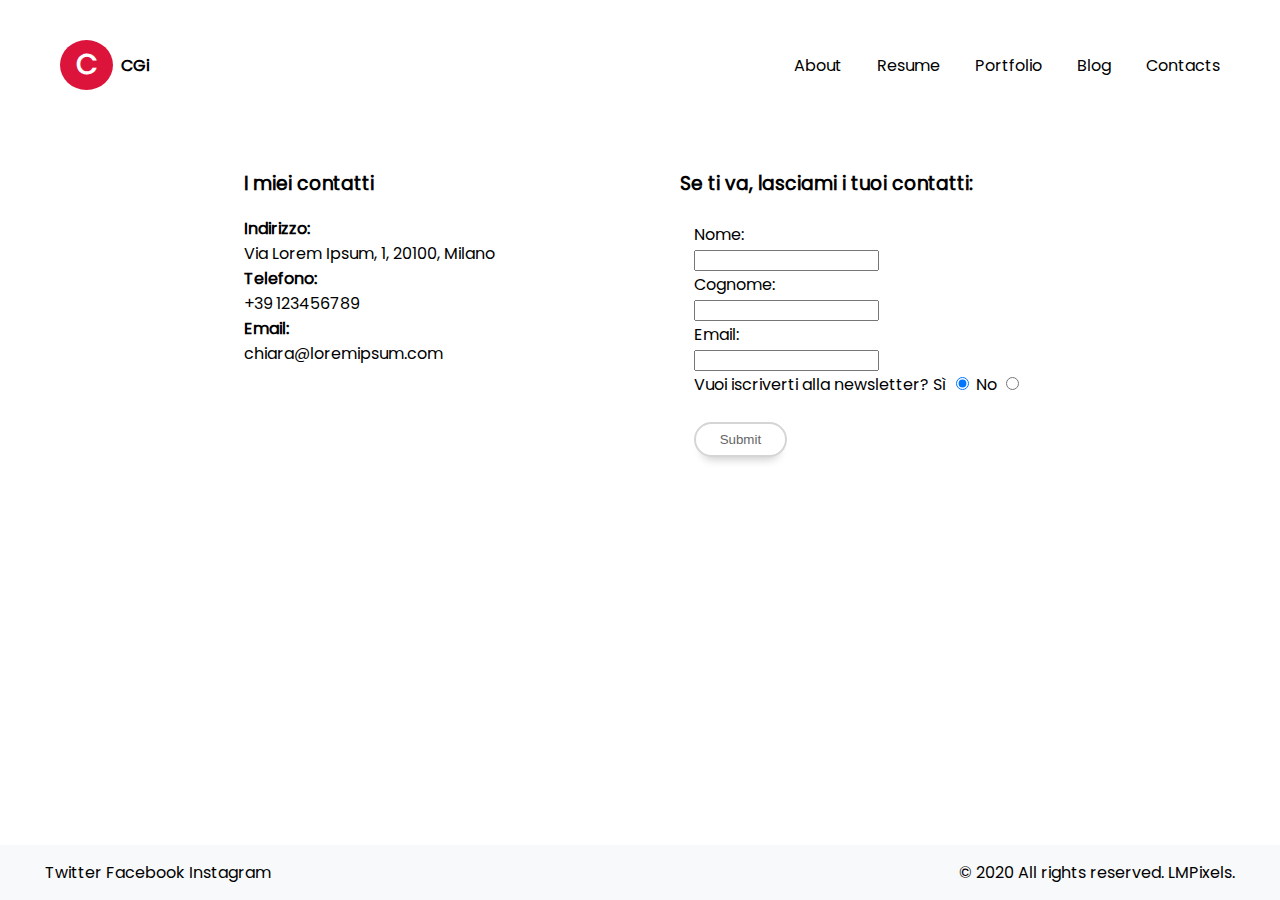
==== contacts.html @ 01b7e12b "final version (exam)" ====
<!DOCTYPE html>
<html>
    <head>
        <meta name="viewport" content="width=device-width, initial-scale=1.0" />
        <meta charset="UTF-8" />
        <link rel="stylesheet" href="styles-contacts.css"/>
        <script src="js-contacts.js"defer></script>
    </head>
    <body>
        <div class="page-container">
            <header>
              <div class="header-left-side">
                <div class="logo">C</div>
                <h4>CGi</h4>
              </div>
              <div class="header-right-side">
                <nav>
                  <div class="about-item">About</div>
                  <div>Resume</div>
                  <div>Portfolio</div>
                  <div>Blog</div>
                  <div><a href="#" id="openModalContacts">Contacts</a></div>
                </nav>
              </div>
            </header>
            <div class="modalContacts">
                <div class="modal-content-contacts">
                  <span id="closeModalContacts">&times; Close</span>
                  <p>Perché mi clicchi? Sei già su Contacts! Chiudi va...</p>
                </div>
            </div>
            <main class="main-contacts">
              <div class="my-contacts">
                  <h3>I miei contatti</h3>
                  <h4>Indirizzo:</h4>
                  <p>Via Lorem Ipsum, 1, 20100, Milano</p>
                  <h4>Telefono:</h4>
                  <p>+39 123456789</p>
                  <h4>Email:</h4>
                  <p><a href="mailto:chiara@loremipsum.com">chiara@loremipsum.com</a></p>

              </div>
              <div class="visitor-contacts">
                <h3>Se ti va, lasciami i tuoi contatti:</h3>
                <form>
                  <fieldset>
                    <label for="nome">Nome:</label><br>
                    <input type="text" id="nome" name="nome" required><br>
                    <label for="cognome">Cognome:</label><br>
                    <input type="text" id="cognome" name="cognome" required><br>
                    <label for="email">Email:</label><br>
                    <input type="email" id="email" name="email" required> <br>
                    <label for="newsletter"> Vuoi iscriverti alla newsletter? </label>
                    <label for="yes-newsletter">Sì</label>
                    <input type="radio" id="yes-newsletter" name="newsletter" value="yes-newsletter" checked>
                    <label for="no-newsletter">No</label>
                    <input type="radio" id="no-newsletter" name="newsletter" value="no-newsletter">
                    <br><br>
                    <input type="submit" id="submit">
                  </fieldset>
                </form>
              </div>
            </main>
            <footer>
              <div class="footer-left">
                <a href="https://twitter.com/"> Twitter </a>
                <a href="https://www.facebook.com"> Facebook </a>
                <a href="https://www.instagram.com/"> Instagram </a>
              </div>
              <div class="footer-right">
                <p>© 2020 All rights reserved. LMPixels.</p>
              </div>
            </footer>

            
        </div>
    </body>
</html>
---- styles-contacts.css ----
@font-face {
    font-family: "Poppins";
    src: url("fonts/Poppins/Poppins-Regular.ttf");
  }
  
  body {
    font-family: "Poppins", sans-serif;
    margin: 0;
  }
  
  .page-container {
    padding: 40px 60px 120px;
  }
  
  /* RESET RULES */
  h4,
  p {
    margin-block-start: unset;
    margin-block-end: unset;
    margin-inline-start: unset;
    margin-inline-end: unset;
  }
  /* RESET RULES END */
  
  header {
    display: flex;
    align-items: center;
    justify-content: space-between;
  }
  
  .header-left-side {
    display: flex;
    align-items: center;
  }
  
  .header-left-side .logo {
    text-align: center;
    padding: 4px 16px;
    margin-right: 8px;
    font-size: 28px;
    font-weight: 800;
    color: white;
    background-color: crimson;
    border-radius: 100%;
  }
  
  .header-right-side nav {
    display: flex;
  }
  
  .header-right-side nav > div {
    margin-left: 35px;
  }

  
  .main-contacts {
    display: flex;
    justify-content:space-evenly;
    margin-bottom: 100px;
    margin-top: 60px;
  }

  
 #submit {
    background-color: white;
    padding: 8px 24px;
    border-radius: 44px;
    box-shadow: 0 10px 10px -8px rgba(0, 0, 0, 0.22);
    border: 2px solid #d5d5d5;
    color: #666;
  }
  
  #submit:hover {
    background-color: #d5d5d5;
    color: white;
  }
  
  footer {
    display: flex;
    justify-content: space-between;
    width: calc(100% - 90px);
    position: fixed;
    bottom: 0;
    left: 0;
    padding: 15px 45px;
    background-color: #f8f9fa;
  }
  
/* MIE AGGIUNTE */

a{
    text-decoration: none;
    color: black;  /*come faccio a mettere stesso colore dell'altro testo? */
}
  
  a:hover {
    color: crimson;
    text-decoration: underline;
  }

  /*modale contacts*/
  .modalContacts {
    display: none; /* La modale inizialmente è nascosta */
    position: fixed;
    left: 0;
    top: 0;
    width: 100%;
    height: 100%;
    background: rgba(0, 0, 0, 0.6);
  }
  
  .modal-content-contacts {
    background-color: #fefefe;
    margin: 15% auto;
    padding: 20px;
    width: 80%;
  }


/* fine modale contacts*/

fieldset{
  border: none;
}


form:invalid input[type="submit"] {
  cursor: not-allowed;
}

  /*FINE MIE AGGIUNTE */


  @media screen and (max-width: 768px) {
    .page-container {
      padding: 0;
    }
  
    .main-contacts{
      flex-direction: column;
    }

    .my-contacts, .visitor-contacts{
      text-align: center;
    }
  
    .header-right-side nav {
      display: none;
    }
  
    header {
      padding: 8px 16px;
      box-shadow: 0 10px 10px -8px rgba(0, 0, 0, 0.22);
    }
  
    footer {
      position: relative;
      margin-top: 80px;
      flex-direction: column;
      text-align: center;
    }

  }
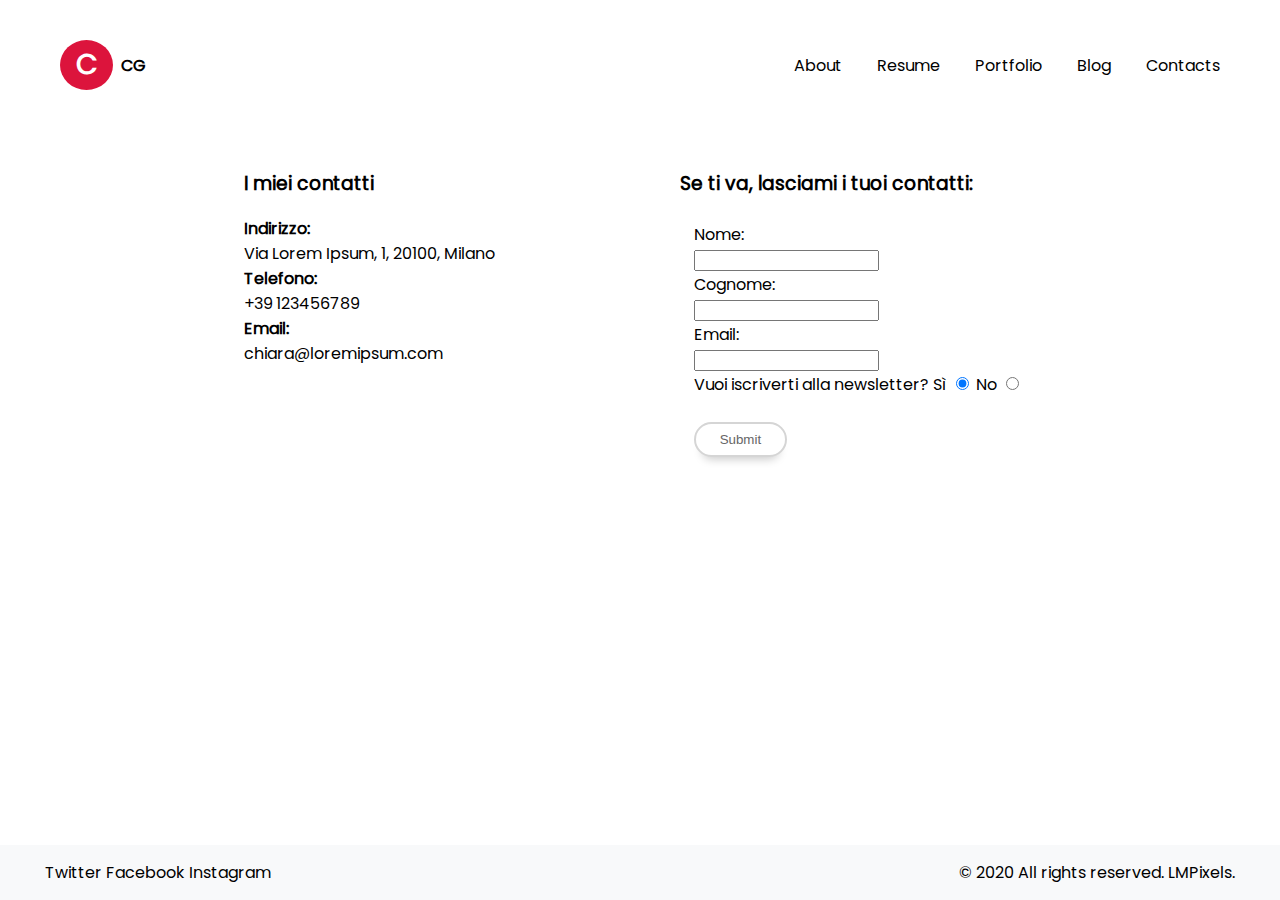
==== commit db049a96: "Update contacts.html" ====
--- a/contacts.html
+++ b/contacts.html
@@ -11,7 +11,7 @@
             <header>
               <div class="header-left-side">
                 <div class="logo">C</div>
-                <h4>CGi</h4>
+                <h4>CG</h4>
               </div>
               <div class="header-right-side">
                 <nav>
@@ -75,4 +75,4 @@
             
         </div>
     </body>
-</html>+</html>
